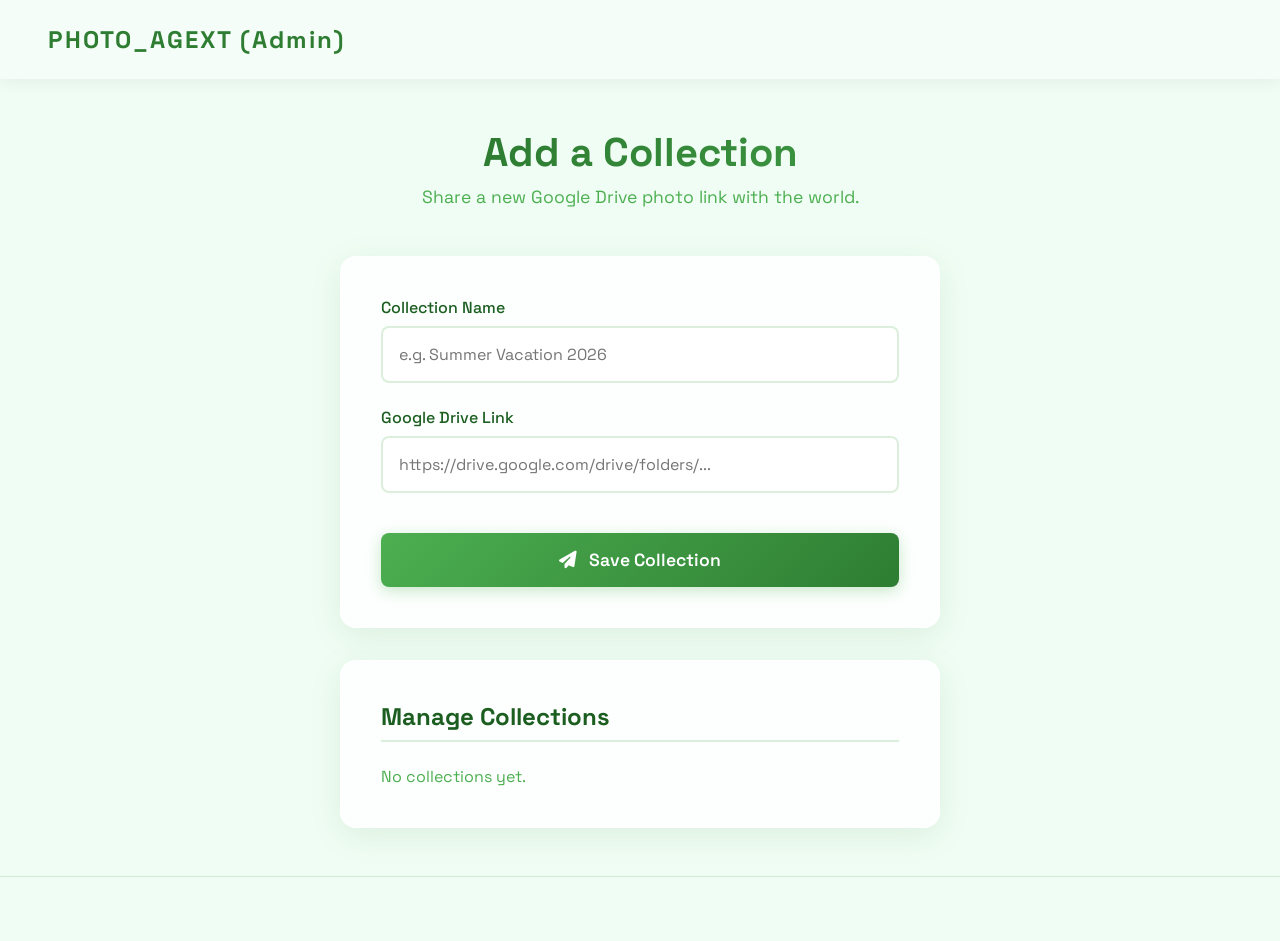
==== admin/index.html @ 6bb2a4ad "Add files via upload" ====
<!DOCTYPE html>
<html lang="en">

<head>
  <meta charset="UTF-8">
  <meta name="viewport" content="width=device-width, initial-scale=1.0">
  <title>PHOTO_AGEXT | Add Collection</title>
  <link rel="stylesheet" href="/style.css">
  <link rel="stylesheet" href="admin.css">
  <link rel="stylesheet" href="https://cdnjs.cloudflare.com/ajax/libs/font-awesome/6.4.0/css/all.min.css">
</head>

<body>

  <nav class="navbar">
    <span class="logo">PHOTO_AGEXT (Admin)</span>
    <div class="nav-links">
    </div>
  </nav>

  <main class="container">
    <div class="page-header">
      <h1>Add a Collection</h1>
      <p>Share a new Google Drive photo link with the world.</p>
    </div>

    <div class="admin-card">
      <form id="addLinkForm">

        <div class="form-group">
          <label for="collectionName">Collection Name</label>
          <input type="text" id="collectionName" class="form-control" placeholder="e.g. Summer Vacation 2026" required
            autocomplete="off">
        </div>

        <div class="form-group">
          <label for="driveUrl">Google Drive Link</label>
          <input type="url" id="driveUrl" class="form-control" placeholder="https://drive.google.com/drive/folders/..."
            required autocomplete="off">
        </div>

        <button type="submit" class="submit-btn">
          <i class="fas fa-paper-plane" style="margin-right: 8px;"></i> Save Collection
        </button>

      </form>

      <div id="successMessage" class="success-message">
        <i class="fas fa-check-circle" style="margin-right: 8px;"></i> Collection successfully added!
      </div>
    </div>

    <!-- Management List -->
    <div class="admin-list-card" style="margin-top: 2rem;">
      <h2>Manage Collections</h2>
      <div id="adminList" class="admin-list"></div>
    </div>
  </main>

  <footer class="footer">
  </footer>

  <script src="admin.js"></script>
</body>

</html>
---- style.css ----
@import url('https://fonts.googleapis.com/css2?family=Space+Grotesk:wght@300;400;500;600;700&display=swap');

:root {
  --bg-color: #e8f5e9;
  --surface-color: rgba(255, 255, 255, 0.85);
  --text-primary: #1b5e20;
  --text-secondary: #4caf50;
  --accent-color: #2e7d32;
  --accent-hover: #1b5e20;
  --border-radius: 16px;
  --shadow: 0 8px 32px rgba(46, 125, 50, 0.1);
  --transition: all 0.3s cubic-bezier(0.25, 0.8, 0.25, 1);
}

* {
  margin: 0;
  padding: 0;
  box-sizing: border-box;
}

body {
  font-family: 'Space Grotesk', -apple-system, BlinkMacSystemFont, sans-serif;
  background-color: var(--bg-color);
  color: var(--text-primary);
  min-height: 100vh;
  display: flex;
  flex-direction: column;
  background-color: #f0fdf4; /* Very light clean green */
  overflow-x: hidden;
  position: relative;
}

/* Background Bubbles */
.background-bubbles {
  position: fixed;
  top: 0;
  left: 0;
  width: 100%;
  height: 100%;
  z-index: 0;
  overflow: hidden;
  pointer-events: none;
}

.background-bubbles li {
  position: absolute;
  display: block;
  list-style: none;
  width: 20px;
  height: 20px;
  background: rgba(76, 175, 80, 0.15); /* light green bubbles */
  animation: floatUp 25s linear infinite;
  bottom: -200px;
  border-radius: 50%; /* Make them perfect bubbles */
  backdrop-filter: blur(2px);
  -webkit-backdrop-filter: blur(2px);
}

.background-bubbles li:nth-child(1) {
  left: 25%;
  width: 80px;
  height: 80px;
  animation-delay: 0s;
  background: rgba(129, 199, 132, 0.2);
}

.background-bubbles li:nth-child(2) {
  left: 10%;
  width: 30px;
  height: 30px;
  animation-delay: 2s;
  animation-duration: 12s;
  background: rgba(165, 214, 167, 0.15);
}

.background-bubbles li:nth-child(3) {
  left: 70%;
  width: 40px;
  height: 40px;
  animation-delay: 4s;
  background: rgba(76, 175, 80, 0.1);
}

.background-bubbles li:nth-child(4) {
  left: 40%;
  width: 60px;
  height: 60px;
  animation-delay: 0s;
  animation-duration: 18s;
  background: rgba(200, 230, 201, 0.3);
}

.background-bubbles li:nth-child(5) {
  left: 65%;
  width: 20px;
  height: 20px;
  animation-delay: 0s;
  background: rgba(102, 187, 106, 0.15);
}

.background-bubbles li:nth-child(6) {
  left: 75%;
  width: 110px;
  height: 110px;
  animation-delay: 3s;
  background: rgba(165, 214, 167, 0.2);
}

.background-bubbles li:nth-child(7) {
  left: 35%;
  width: 150px;
  height: 150px;
  animation-delay: 7s;
  background: rgba(200, 230, 201, 0.2);
}

.background-bubbles li:nth-child(8) {
  left: 50%;
  width: 25px;
  height: 25px;
  animation-delay: 15s;
  animation-duration: 45s;
  background: rgba(129, 199, 132, 0.15);
}

.background-bubbles li:nth-child(9) {
  left: 20%;
  width: 15px;
  height: 15px;
  animation-delay: 2s;
  animation-duration: 35s;
  background: rgba(76, 175, 80, 0.1);
}

.background-bubbles li:nth-child(10) {
  left: 85%;
  width: 150px;
  height: 150px;
  animation-delay: 0s;
  animation-duration: 11s;
  background: rgba(102, 187, 106, 0.1);
}

@keyframes floatUp {
  0% {
    transform: translateY(0) scale(1) translateX(0);
    opacity: 0;
  }
  10% {
    opacity: 1;
  }
  90% {
    opacity: 1;
  }
  100% {
    transform: translateY(-1200px) scale(1.5) translateX(30px);
    opacity: 0;
  }
}

/* Header Navbar */
.navbar {
  display: flex;
  justify-content: space-between;
  align-items: center;
  padding: 1.5rem 3rem;
  background: rgba(255, 255, 255, 0.3);
  backdrop-filter: blur(10px);
  -webkit-backdrop-filter: blur(10px);
  box-shadow: 0 4px 15px rgba(0, 0, 0, 0.05);
  position: sticky;
  top: 0;
  z-index: 100;
}

.logo {
  font-size: 1.5rem;
  font-weight: 700;
  color: var(--accent-color);
  text-decoration: none;
  letter-spacing: 2px;
}

.nav-links a {
  text-decoration: none;
  color: var(--accent-color);
  font-weight: 500;
  margin-left: 2rem;
  transition: var(--transition);
  position: relative;
}

.nav-links a::after {
  content: '';
  position: absolute;
  width: 0;
  height: 2px;
  bottom: -4px;
  left: 0;
  background-color: var(--accent-color);
  transition: var(--transition);
}

.nav-links a:hover::after {
  width: 100%;
}

/* Container */
.container {
  flex: 1;
  max-width: 1200px;
  margin: 0 auto;
  padding: 3rem 1.5rem;
  width: 100%;
  position: relative;
  z-index: 10;
}

/* Header Titles */
.page-header {
  text-align: center;
  margin-bottom: 3rem;
}

.page-header h1 {
  font-size: 2.5rem;
  font-weight: 700;
  margin-bottom: 0.5rem;
  background: linear-gradient(135deg, #1b5e20, #4caf50);
  -webkit-background-clip: text;
  -webkit-text-fill-color: transparent;
}

.page-header p {
  color: var(--text-secondary);
  font-size: 1.1rem;
}

/* Gallery Grid */
.gallery-grid {
  display: grid;
  grid-template-columns: repeat(auto-fill, minmax(300px, 1fr));
  gap: 2rem;
}

.empty-state {
  text-align: center;
  grid-column: 1 / -1;
  padding: 4rem 2rem;
  background: var(--surface-color);
  border-radius: var(--border-radius);
  backdrop-filter: blur(8px);
  border: 1px solid rgba(255, 255, 255, 0.5);
  box-shadow: var(--shadow);
}

.empty-state p {
  font-size: 1.2rem;
  color: var(--text-secondary);
  margin-bottom: 1.5rem;
}

/* Card Component */
.card {
  background: var(--surface-color);
  border-radius: var(--border-radius);
  backdrop-filter: blur(8px);
  border: 1px solid rgba(255, 255, 255, 0.5);
  box-shadow: var(--shadow);
  transition: var(--transition);
  display: flex;
  flex-direction: column;
  position: relative;
  overflow: hidden;
}

.card:hover {
  transform: translateY(-5px);
  box-shadow: 0 12px 40px rgba(46, 125, 50, 0.15);
}

.card::before {
  content: '';
  position: absolute;
  top: 0;
  left: 0;
  width: 4px;
  height: 100%;
  background: linear-gradient(to bottom, #4caf50, #1b5e20);
  border-top-left-radius: var(--border-radius);
  border-bottom-left-radius: var(--border-radius);
}

.card-title {
  font-size: 1.25rem;
  font-weight: 600;
  margin-bottom: 0.5rem;
  color: var(--text-primary);
}

.card-date {
  font-size: 0.85rem;
  color: var(--text-secondary);
  margin-bottom: 1.5rem;
  display: flex;
  align-items: center;
  gap: 0.5rem;
}

.card-btn {
  margin-top: auto;
  display: inline-flex;
  align-items: center;
  justify-content: center;
  padding: 0.75rem 1.5rem;
  border-radius: 8px;
  background-color: rgba(76, 175, 80, 0.1);
  color: var(--accent-color);
  text-decoration: none;
  font-weight: 500;
  transition: var(--transition);
  gap: 0.5rem;
}

.card-btn:hover {
  background-color: var(--accent-color);
  color: white;
}

/* Footer & Socials */
.footer {
  text-align: center;
  padding: 2rem;
  margin-top: auto;
  border-top: 1px solid rgba(76, 175, 80, 0.2);
  position: relative;
  z-index: 10;
}

.social-links {
  display: flex;
  justify-content: center;
  gap: 1.5rem;
  margin-top: 1rem;
}

.social-btn {
  display: inline-flex;
  align-items: center;
  justify-content: center;
  width: 45px;
  height: 45px;
  border-radius: 50%;
  background: var(--surface-color);
  color: var(--accent-color);
  text-decoration: none;
  box-shadow: 0 4px 10px rgba(0, 0, 0, 0.05);
  transition: var(--transition);
  border: 1px solid rgba(255, 255, 255, 0.5);
  font-size: 1.2rem;
}

.social-btn.ig:hover {
  background: linear-gradient(45deg, #f09433 0%, #e6683c 25%, #dc2743 50%, #cc2366 75%, #bc1888 100%);
  color: white;
  transform: translateY(-3px) scale(1.1);
  box-shadow: 0 8px 20px rgba(220, 39, 67, 0.3);
  border-color: transparent;
}

.card-content {
  padding: 1.5rem;
  display: flex;
  flex-direction: column;
  flex: 1;
}

.card-image {
  width: 100%;
  height: 100px;
  object-fit: cover;
  border-bottom: 1px solid rgba(76, 175, 80, 0.2);
}

.card-image-featured {
  height: 100%;
}

.badge {
  position: absolute;
  top: 1rem;
  right: 1rem;
  background: linear-gradient(135deg, #1b5e20, #4caf50);
  color: white;
  padding: 0.35rem 1rem;
  border-radius: 20px;
  font-size: 0.85rem;
  font-weight: 700;
  z-index: 10;
  box-shadow: 0 4px 10px rgba(76, 175, 80, 0.3);
  letter-spacing: 1px;
}

.card-featured {
  position: relative;
}

@media (max-width: 768px) {
  .card-content {
    padding: 1.25rem;
  }
}
---- admin/admin.css ----
/* Admin Form */
.admin-card {
  max-width: 600px;
  margin: 0 auto;
  background: var(--surface-color);
  border-radius: var(--border-radius);
  padding: 2.5rem;
  backdrop-filter: blur(8px);
  border: 1px solid rgba(255, 255, 255, 0.5);
  box-shadow: var(--shadow);
}

.form-group {
  margin-bottom: 1.5rem;
}

.form-group label {
  display: block;
  font-weight: 500;
  margin-bottom: 0.5rem;
  color: var(--text-primary);
}

.form-control {
  width: 100%;
  padding: 1rem;
  border: 2px solid rgba(76, 175, 80, 0.2);
  border-radius: 8px;
  font-family: inherit;
  font-size: 1rem;
  background: rgba(255, 255, 255, 0.8);
  transition: var(--transition);
  outline: none;
}

.form-control:focus {
  border-color: var(--accent-color);
  box-shadow: 0 0 0 4px rgba(76, 175, 80, 0.1);
}

.submit-btn {
  width: 100%;
  padding: 1rem;
  background: linear-gradient(135deg, #4caf50, #2e7d32);
  color: white;
  border: none;
  border-radius: 8px;
  font-size: 1.1rem;
  font-weight: 600;
  cursor: pointer;
  transition: var(--transition);
  font-family: inherit;
  box-shadow: 0 4px 15px rgba(76, 175, 80, 0.3);
  margin-top: 1rem;
}

.submit-btn:hover {
  transform: translateY(-2px);
  box-shadow: 0 8px 25px rgba(76, 175, 80, 0.4);
}

.success-message {
  display: none;
  padding: 1rem;
  background-color: rgba(76, 175, 80, 0.1);
  border-left: 4px solid var(--accent-color);
  border-radius: 4px;
  margin-top: 1.5rem;
  color: var(--accent-color);
  font-weight: 500;
}

.admin-list-card {
  max-width: 600px;
  margin: 0 auto;
  background: var(--surface-color);
  border-radius: var(--border-radius);
  padding: 2.5rem;
  backdrop-filter: blur(8px);
  border: 1px solid rgba(255, 255, 255, 0.5);
  box-shadow: var(--shadow);
}

.admin-list-card h2 {
  font-size: 1.5rem;
  margin-bottom: 1.5rem;
  color: var(--text-primary);
  border-bottom: 2px solid rgba(76, 175, 80, 0.2);
  padding-bottom: 0.5rem;
}

.admin-list-item {
  display: flex;
  justify-content: space-between;
  align-items: center;
  padding: 1rem;
  background: rgba(255, 255, 255, 0.6);
  border-radius: 8px;
  margin-bottom: 1rem;
  border: 1px solid rgba(76, 175, 80, 0.2);
}

.admin-item-info {
  display: flex;
  align-items: center;
  gap: 1rem;
}

.admin-item-img {
  width: 60px;
  height: 60px;
  border-radius: 8px;
  object-fit: cover;
  border: 1px solid rgba(76, 175, 80, 0.3);
}

.delete-btn {
  background: rgba(244, 67, 54, 0.1);
  color: #f44336;
  border: none;
  padding: 0.75rem;
  border-radius: 8px;
  cursor: pointer;
  transition: var(--transition);
  display: flex;
  align-items: center;
  justify-content: center;
}

.delete-btn:hover {
  background: #f44336;
  color: white;
}
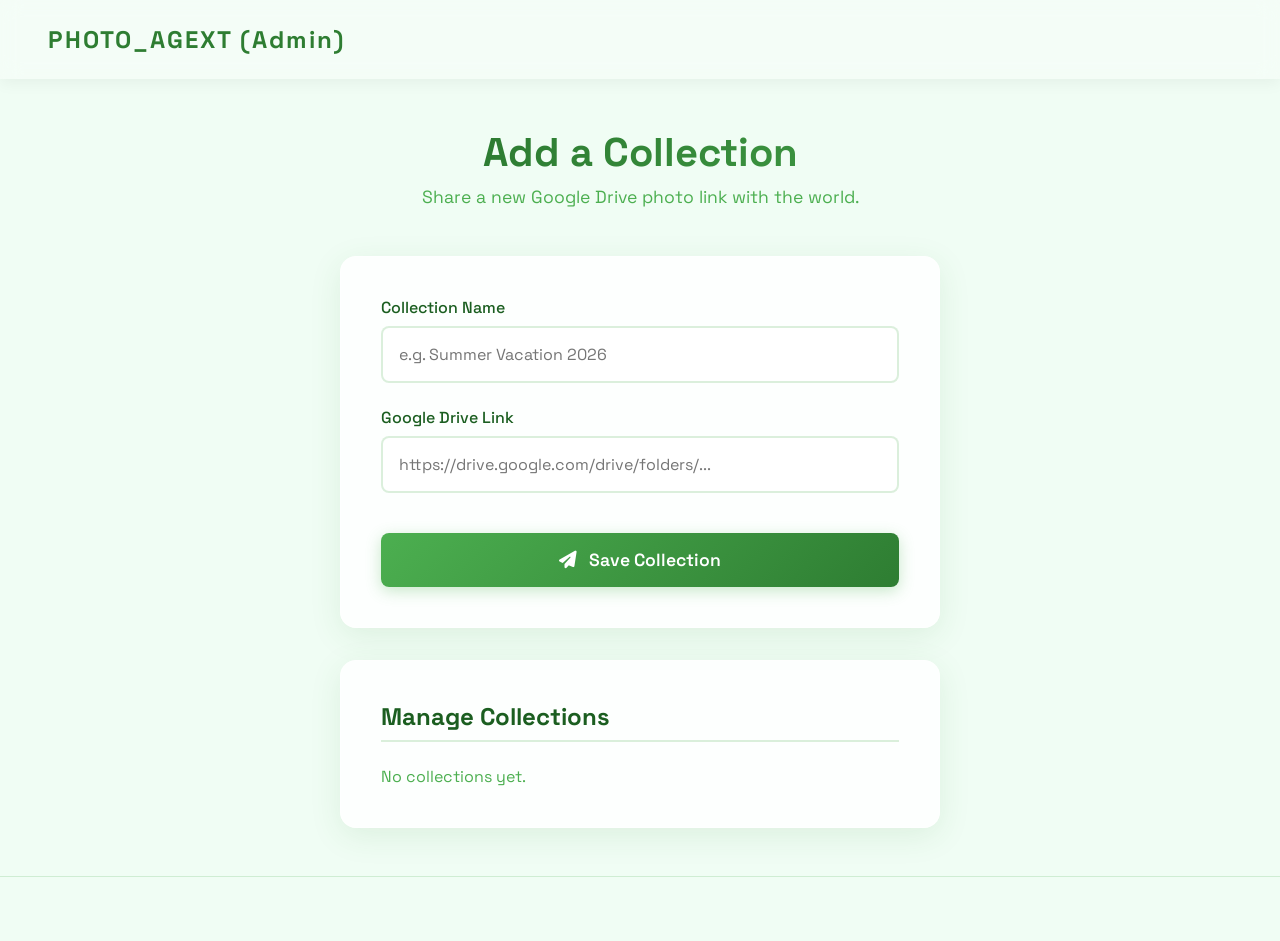
==== commit de1d717a: "Add files via upload" ====
--- a/admin/index.html
+++ b/admin/index.html
@@ -5,12 +5,16 @@
   <meta charset="UTF-8">
   <meta name="viewport" content="width=device-width, initial-scale=1.0">
   <title>PHOTO_AGEXT | Add Collection</title>
-  <link rel="stylesheet" href="/style.css">
+  <link rel="stylesheet" href="../style.css">
   <link rel="stylesheet" href="admin.css">
   <link rel="stylesheet" href="https://cdnjs.cloudflare.com/ajax/libs/font-awesome/6.4.0/css/all.min.css">
 </head>
 
 <body>
+  <ul class="background-bubbles">
+    <li></li><li></li><li></li><li></li><li></li>
+    <li></li><li></li><li></li><li></li><li></li>
+  </ul>
 
   <nav class="navbar">
     <span class="logo">PHOTO_AGEXT (Admin)</span>
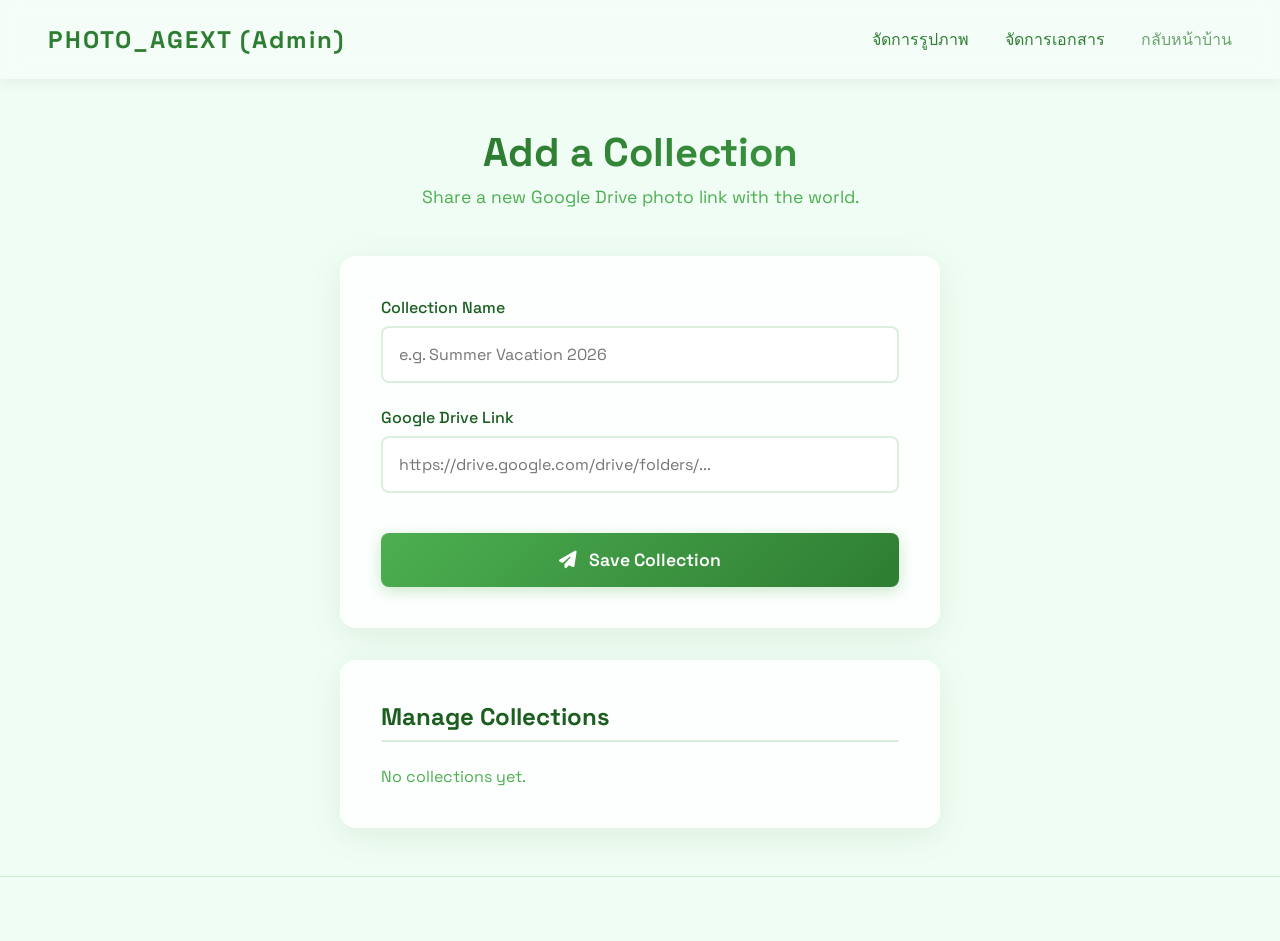
==== commit 7a96a63d: "Add files via upload" ====
--- a/admin/index.html
+++ b/admin/index.html
@@ -19,6 +19,9 @@
   <nav class="navbar">
     <span class="logo">PHOTO_AGEXT (Admin)</span>
     <div class="nav-links">
+      <a href="index.html">จัดการรูปภาพ</a>
+      <a href="documents.html">จัดการเอกสาร</a>
+      <a href="../index.html" style="opacity: 0.7;">กลับหน้าบ้าน</a>
     </div>
   </nav>
 
--- a/style.css
+++ b/style.css
@@ -329,19 +329,37 @@
 
 /* Footer & Socials */
 .footer {
-  text-align: center;
-  padding: 2rem;
+  padding: 2rem 3rem;
   margin-top: auto;
   border-top: 1px solid rgba(76, 175, 80, 0.2);
   position: relative;
   z-index: 10;
 }
 
+.footer-content {
+  max-width: 1200px;
+  margin: 0 auto;
+  display: flex;
+  justify-content: space-between;
+  align-items: center;
+}
+
+.creator-info {
+  color: var(--text-secondary);
+  font-size: 1rem;
+}
+
 .social-links {
   display: flex;
-  justify-content: center;
   gap: 1.5rem;
-  margin-top: 1rem;
+}
+
+@media (max-width: 768px) {
+  .footer-content {
+    flex-direction: column-reverse; /* Stacks text below IG on small screens */
+    gap: 1rem;
+    text-align: center;
+  }
 }
 
 .social-btn {
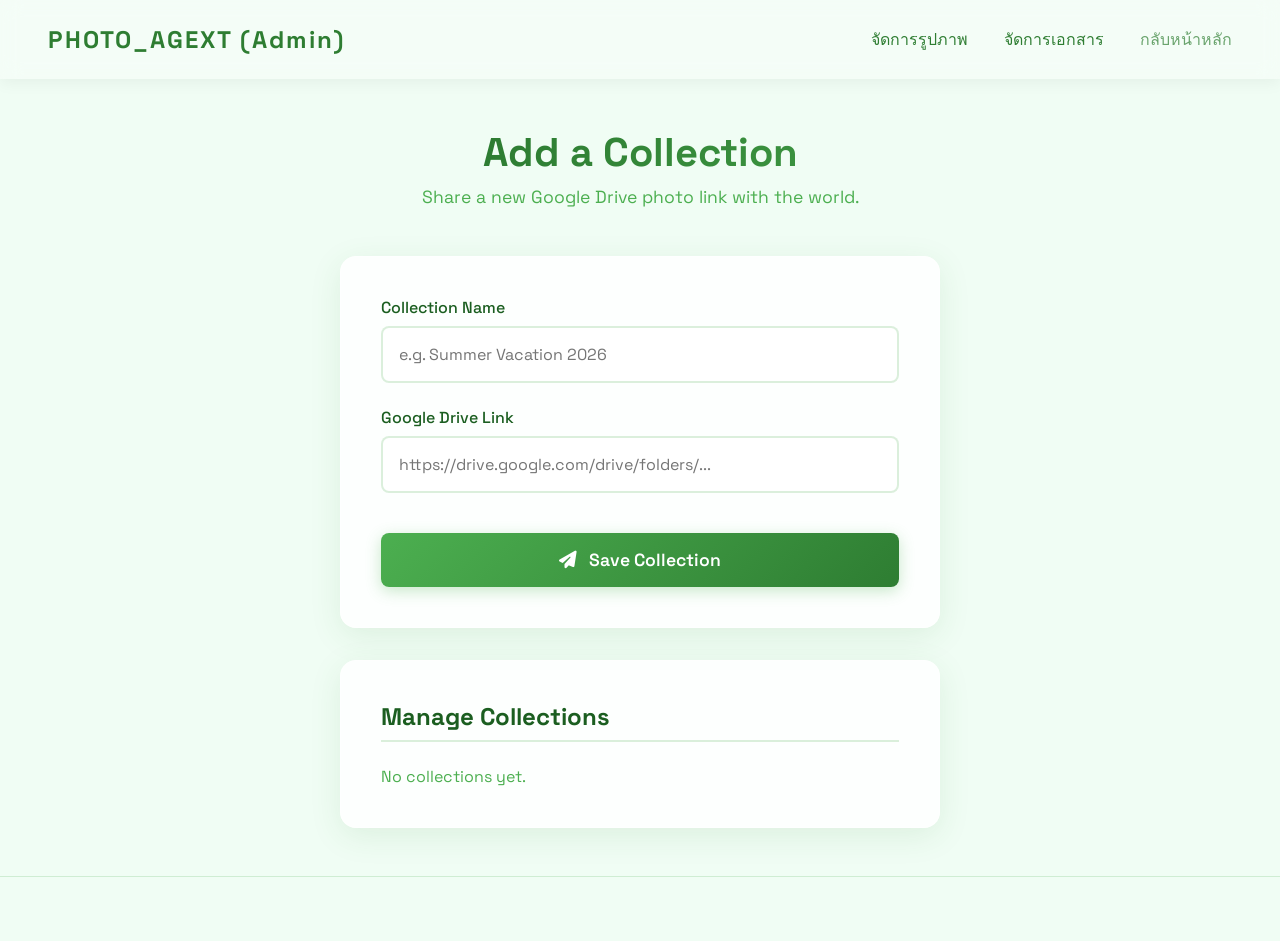
==== commit 6dcbca02: "Update index.html" ====
--- a/admin/index.html
+++ b/admin/index.html
@@ -21,7 +21,7 @@
     <div class="nav-links">
       <a href="index.html">จัดการรูปภาพ</a>
       <a href="documents.html">จัดการเอกสาร</a>
-      <a href="../index.html" style="opacity: 0.7;">กลับหน้าบ้าน</a>
+      <a href="../index.html" style="opacity: 0.7;">กลับหน้าหลัก</a>
     </div>
   </nav>
 
@@ -70,4 +70,4 @@
   <script src="admin.js"></script>
 </body>
 
-</html>+</html>
--- a/style.css
+++ b/style.css
@@ -203,6 +203,26 @@
 
 .nav-links a:hover::after {
   width: 100%;
+}
+
+@media (max-width: 768px) {
+  .navbar {
+    flex-direction: column;
+    padding: 1rem;
+    gap: 1rem;
+  }
+  
+  .nav-links {
+    display: flex;
+    flex-wrap: wrap;
+    justify-content: center;
+    gap: 1rem;
+  }
+
+  .nav-links a {
+    margin-left: 0;
+    font-size: 0.95rem;
+  }
 }
 
 /* Container */
